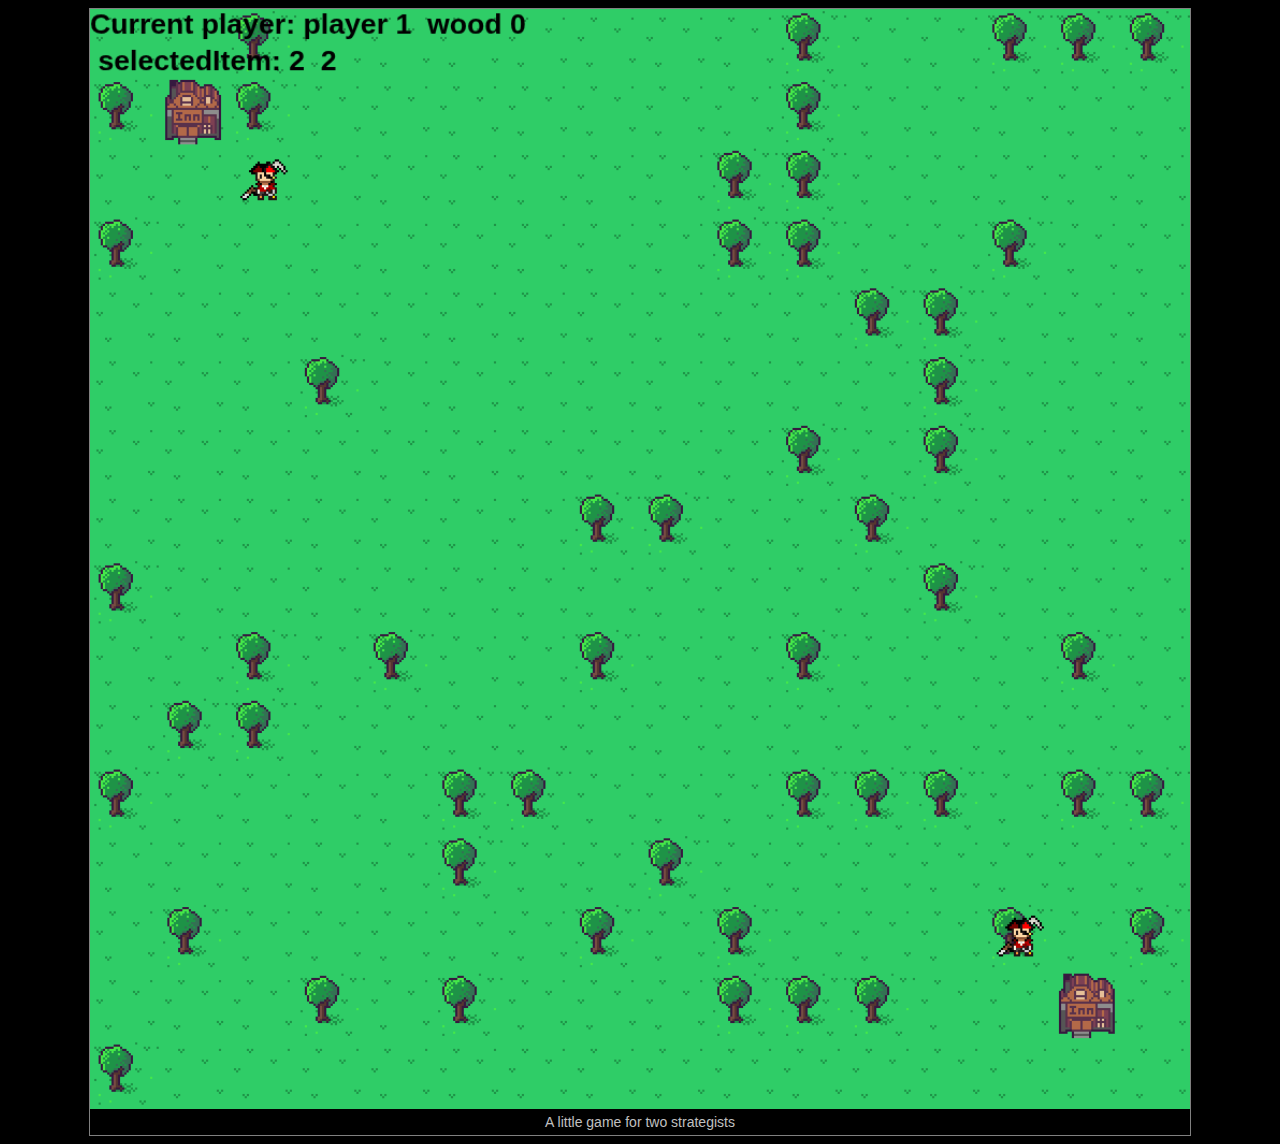
==== index.html @ 8a80510f "Add project files." ====
﻿<!doctype html>
<html lang="en">
<head>
    <meta charset="utf-8">
    <title>MicroStrategy</title>
    <meta name="robots" content="index, follow">
    <meta name="Description" CONTENT="Author: Carsten Goldbæk Nielsen and Jakob Farian Krarup">
    <meta name="format-detection" content="telephone=no">
    <meta name="viewport" content="width=device-width, initial-scale=1, maximum-scale=1, user-scalable=no">
    <meta http-equiv="cache-control" content="no-cache">
    <link rel="stylesheet" type="text/css" href="css/style.css" />
    <style>
        .explanation a {
            color:silver#2B9EE8;margin-top:10px;font-size:14px;
            text-decoration:none;
            }
            a:hover {color:#FFF500;}
    </style>
</head>
<body>
   
    <script src="js/maphelper.js"></script>
    <script src="js/phaser.js"></script>
    <script src="js/Player.js"></script>
    <script src="js/BootState.js"></script>
    <script src="js/PreloadState.js"></script>
    <script src="js/GameState.js"></script>
    <script>
        game = new Phaser.Game(1024, 1024, Phaser.CANVAS, 'gameDiv');
        game.state.add('BootState', BootState);
        game.state.add('PreloadState', PreloadState);
         game.state.add('GameState', GameState);
        game.state.start('BootState');
    </script>
    <div id="outer" style="border:1px solid gray; margin: 0 auto; width:1100px;">
        <div id="placeholder">
            <div id="gameDiv"></div>
         </div>
         <div style="text-align:center;font-family:verdana, arial,sans-serif;color:silver;margin:5px;font-size:14px;" class="explanation">
            A little game for two strategists
              </div>      
    </div>
</body>
</html>
---- css/style.css ----
body 
{
	background-color:black;
	color:white;
}
a, a:visited {color:#2DF;}
* {font-size:18px;}
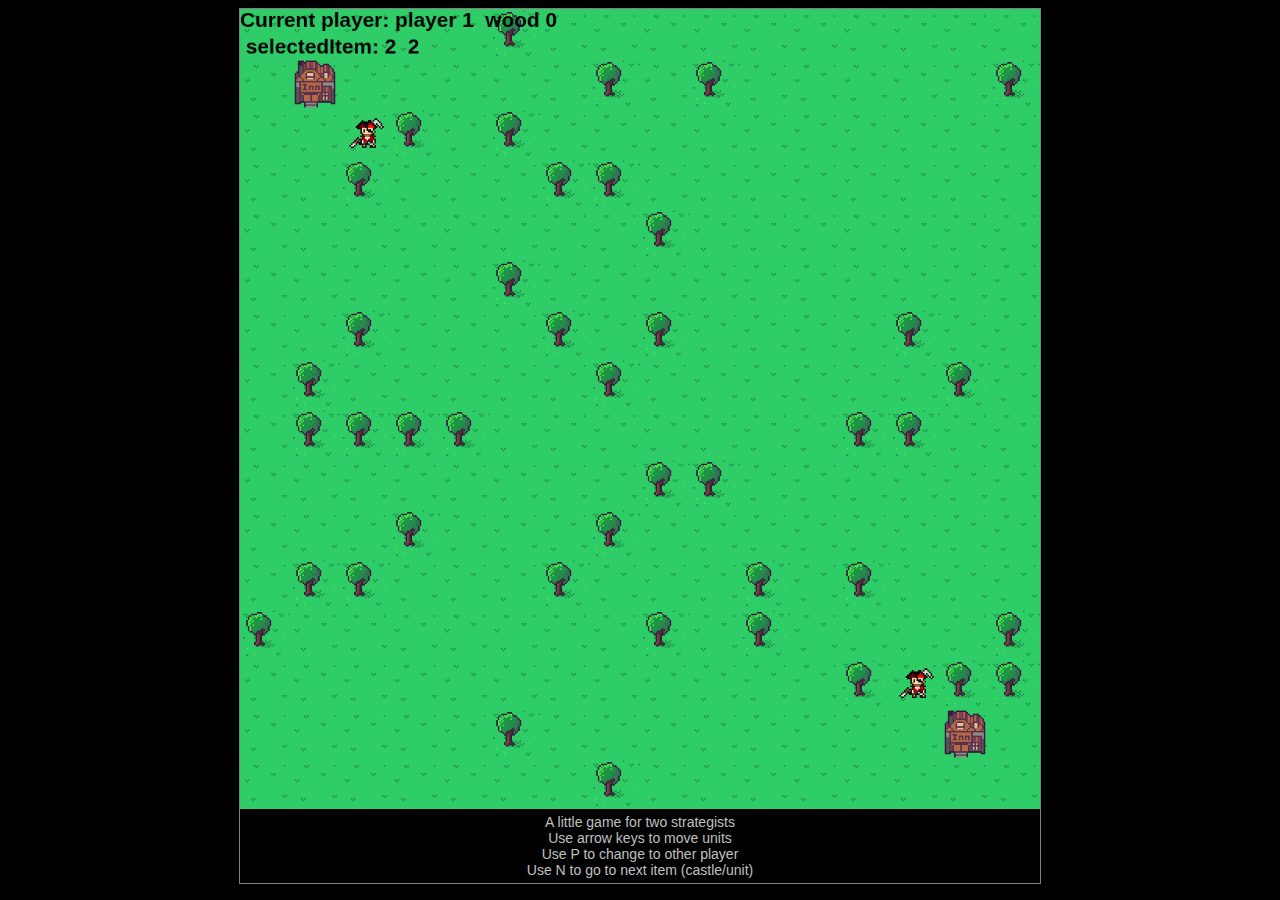
==== commit 0650e3bf: "Deleted webfonts, added instructions, resized playing board to 800px to make it easier to see everyt" ====
--- a/index.html
+++ b/index.html
@@ -32,12 +32,15 @@
          game.state.add('GameState', GameState);
         game.state.start('BootState');
     </script>
-    <div id="outer" style="border:1px solid gray; margin: 0 auto; width:1100px;">
+    <div id="outer" style="border:1px solid gray; margin: 0 auto; width:800px;">
         <div id="placeholder">
             <div id="gameDiv"></div>
          </div>
          <div style="text-align:center;font-family:verdana, arial,sans-serif;color:silver;margin:5px;font-size:14px;" class="explanation">
             A little game for two strategists
+             <br/>Use arrow keys to move units
+<br />Use P to change to other player
+<br />Use N to go to next item (castle/unit)
               </div>      
     </div>
 </body>
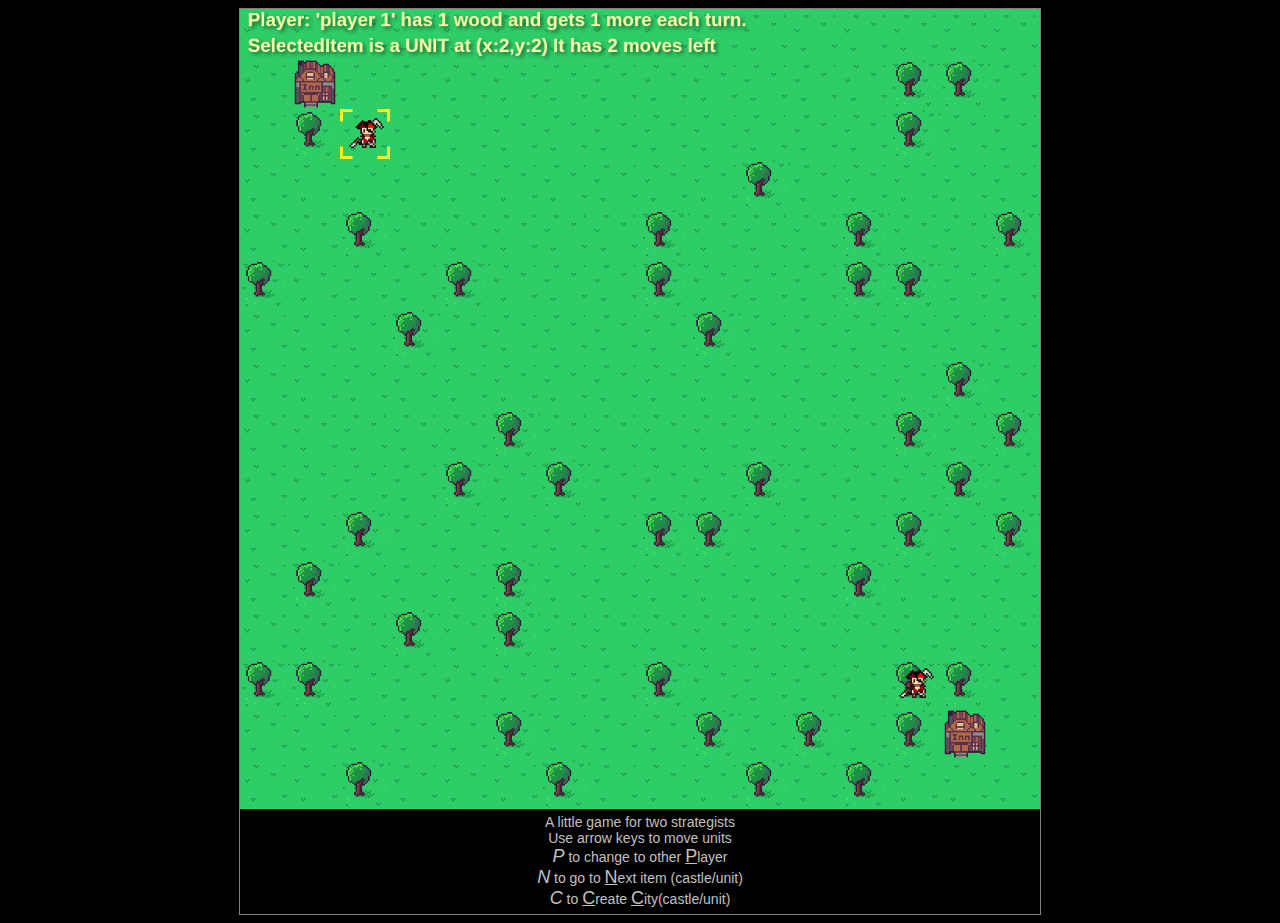
==== commit ab8919be: "Got TAB working for moving between units Added a total new Wood income for player to debugText" ====
--- a/index.html
+++ b/index.html
@@ -11,14 +11,19 @@
     <link rel="stylesheet" type="text/css" href="css/style.css" />
     <style>
         .explanation a {
-            color:silver#2B9EE8;margin-top:10px;font-size:14px;
-            text-decoration:none;
-            }
-            a:hover {color:#FFF500;}
+            color: silver#2B9EE8;
+            margin-top: 10px;
+            font-size: 14px;
+            text-decoration: none;
+        }
+
+        a:hover {
+            color: #FFF500;
+        }
     </style>
 </head>
 <body>
-   
+
     <script src="js/maphelper.js"></script>
     <script src="js/phaser.js"></script>
     <script src="js/Player.js"></script>
@@ -29,19 +34,20 @@
         game = new Phaser.Game(1024, 1024, Phaser.CANVAS, 'gameDiv');
         game.state.add('BootState', BootState);
         game.state.add('PreloadState', PreloadState);
-         game.state.add('GameState', GameState);
+        game.state.add('GameState', GameState);
         game.state.start('BootState');
     </script>
     <div id="outer" style="border:1px solid gray; margin: 0 auto; width:800px;">
         <div id="placeholder">
             <div id="gameDiv"></div>
-         </div>
-         <div style="text-align:center;font-family:verdana, arial,sans-serif;color:silver;margin:5px;font-size:14px;" class="explanation">
+        </div>
+        <div style="text-align:center;font-family:verdana, arial,sans-serif;color:silver;margin:5px;font-size:14px;" class="explanation">
             A little game for two strategists
-             <br/>Use arrow keys to move units
-<br />Use P to change to other player
-<br />Use N to go to next item (castle/unit)
-              </div>      
+            <br />Use arrow keys to move units
+            <br /><em>P</em> to change to other <u>P</u>layer
+            <br /><em>N</em> to go to <u>N</u>ext item (castle/unit)
+<br /><em>C</em> to <u>C</u>reate <u>C</u>ity(castle/unit)
+        </div>
     </div>
 </body>
 </html>--- a/css/style.css
+++ b/css/style.css
@@ -4,4 +4,7 @@
 	color:white;
 }
 a, a:visited {color:#2DF;}
-* {font-size:18px;}+* {font-size:18px;}
+
+#gameDiv {
+cursor:pointer;}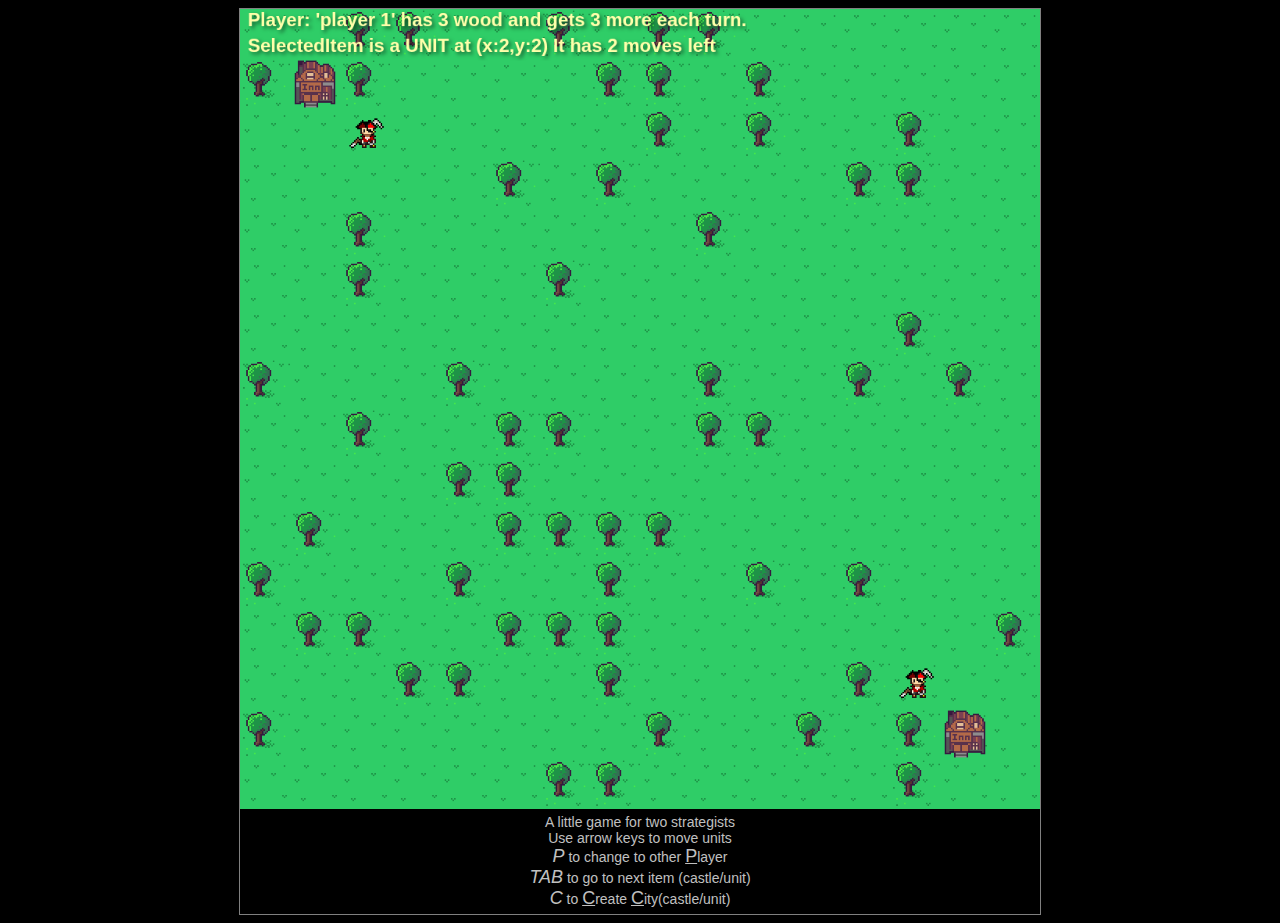
==== commit 19559060: "Added TAB explanation to index.html" ====
--- a/index.html
+++ b/index.html
@@ -45,7 +45,7 @@
             A little game for two strategists
             <br />Use arrow keys to move units
             <br /><em>P</em> to change to other <u>P</u>layer
-            <br /><em>N</em> to go to <u>N</u>ext item (castle/unit)
+            <br /><em>TAB</em> to go to next item (castle/unit)
 <br /><em>C</em> to <u>C</u>reate <u>C</u>ity(castle/unit)
         </div>
     </div>
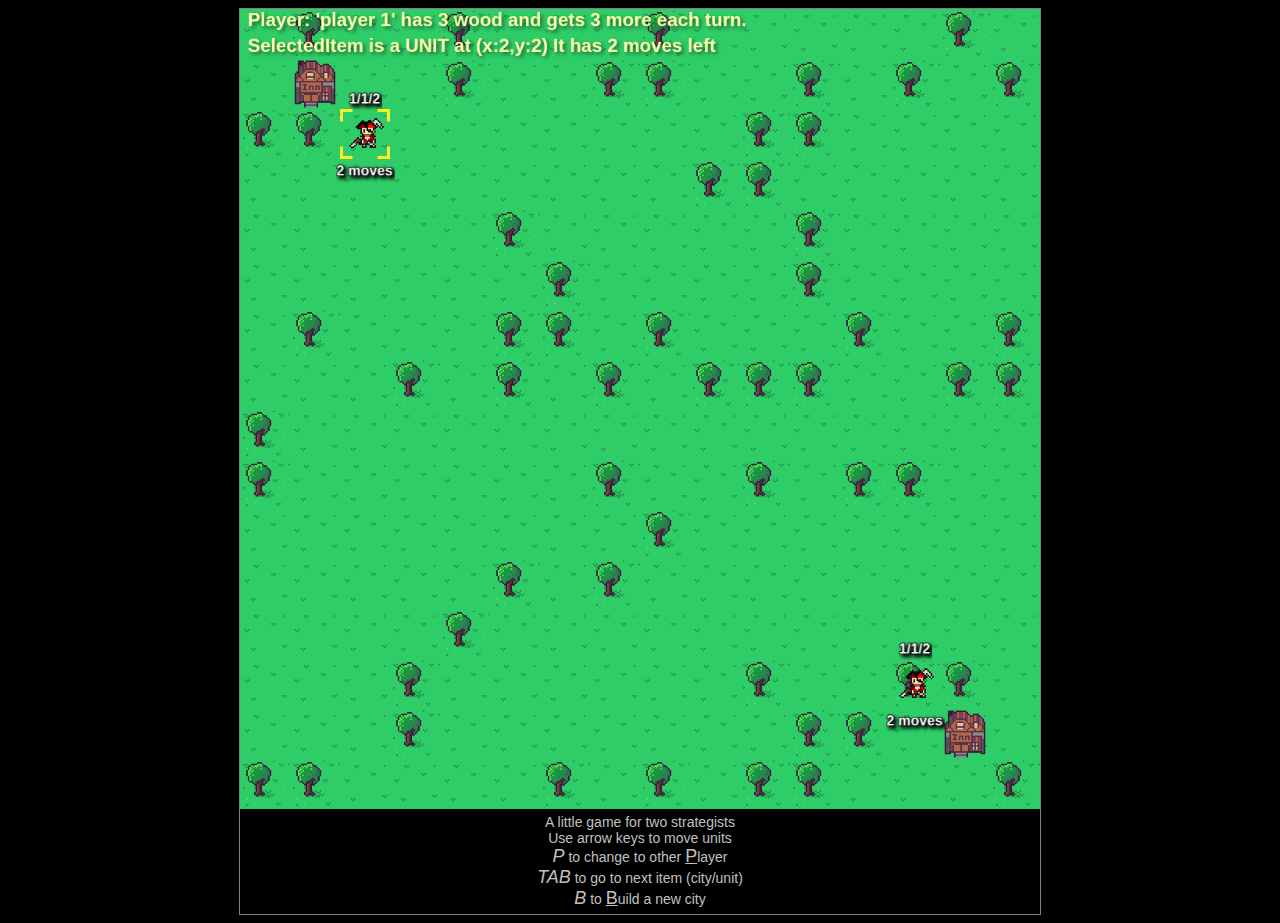
==== commit 14831631: "Added functionality to add new units whenever a city has more than 15 grain" ====
--- a/index.html
+++ b/index.html
@@ -45,8 +45,8 @@
             A little game for two strategists
             <br />Use arrow keys to move units
             <br /><em>P</em> to change to other <u>P</u>layer
-            <br /><em>TAB</em> to go to next item (castle/unit)
-<br /><em>C</em> to <u>C</u>reate <u>C</u>ity(castle/unit)
+            <br /><em>TAB</em> to go to next item (city/unit)
+            <br /><em>B</em> to <u>B</u>uild a new city
         </div>
     </div>
 </body>
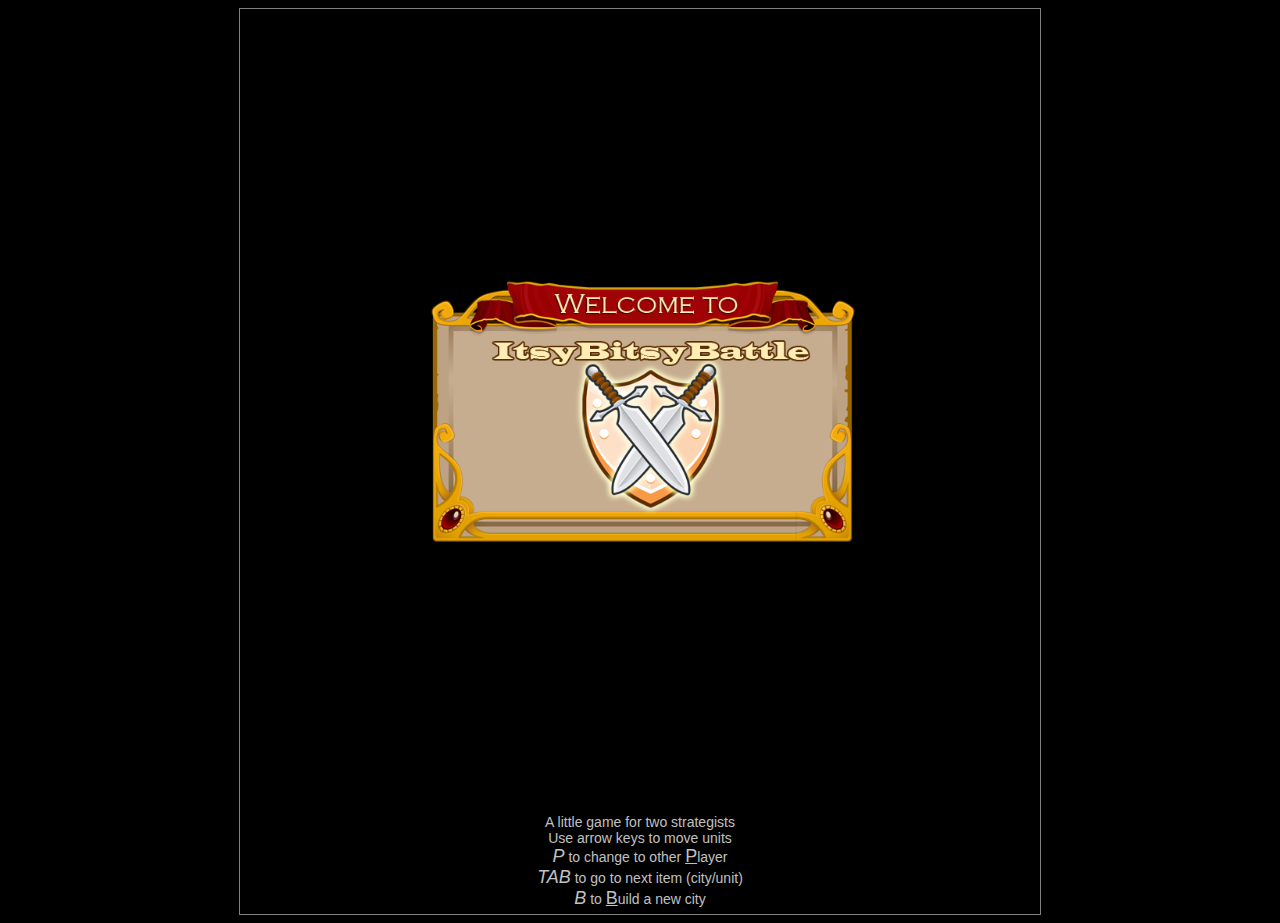
==== commit c616020e: "Movement in 8 directions working Field textures added around castles AI moves randomly" ====
--- a/index.html
+++ b/index.html
@@ -29,11 +29,15 @@
     <script src="js/Player.js"></script>
     <script src="js/BootState.js"></script>
     <script src="js/PreloadState.js"></script>
+    <script src="js/SplashState.js"></script>
     <script src="js/GameState.js"></script>
+    <script src="js/PlayerControllers/AIPlayerController.js"></script>
+    <script src="js/PlayerControllers/HumanInputPlayerController.js"></script>
     <script>
         game = new Phaser.Game(1024, 1024, Phaser.CANVAS, 'gameDiv');
         game.state.add('BootState', BootState);
         game.state.add('PreloadState', PreloadState);
+        game.state.add('SplashState', SplashState);
         game.state.add('GameState', GameState);
         game.state.start('BootState');
     </script>
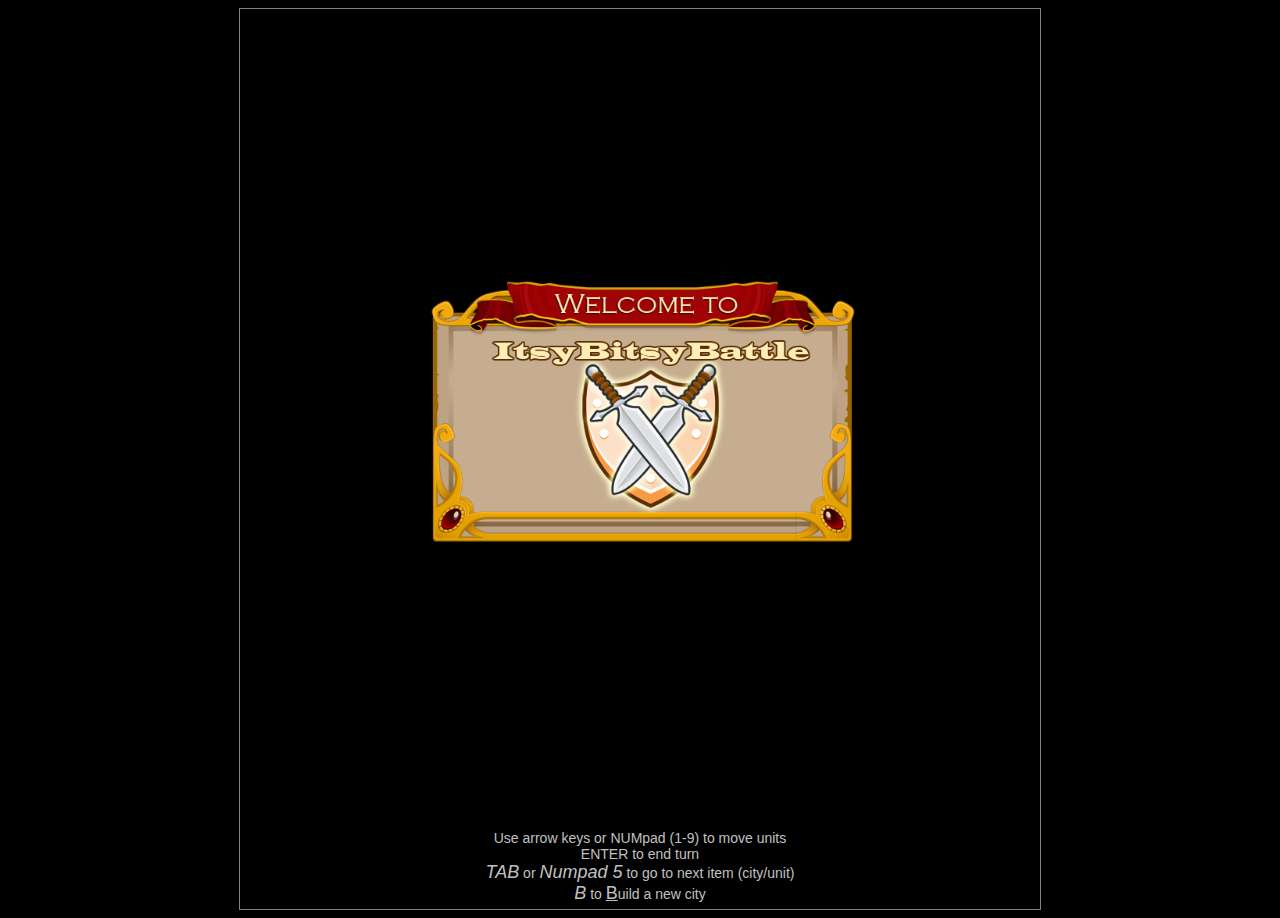
==== commit de059df0: "New icons on resourcetiles around cities" ====
--- a/index.html
+++ b/index.html
@@ -46,10 +46,9 @@
             <div id="gameDiv"></div>
         </div>
         <div style="text-align:center;font-family:verdana, arial,sans-serif;color:silver;margin:5px;font-size:14px;" class="explanation">
-            A little game for two strategists
-            <br />Use arrow keys to move units
-            <br /><em>P</em> to change to other <u>P</u>layer
-            <br /><em>TAB</em> to go to next item (city/unit)
+            <br />Use arrow keys or NUMpad (1-9) to move units
+            <br />ENTER</em> to end turn
+            <br /><em>TAB</em> or <em>Numpad 5</em> to go to next item (city/unit)
             <br /><em>B</em> to <u>B</u>uild a new city
         </div>
     </div>
